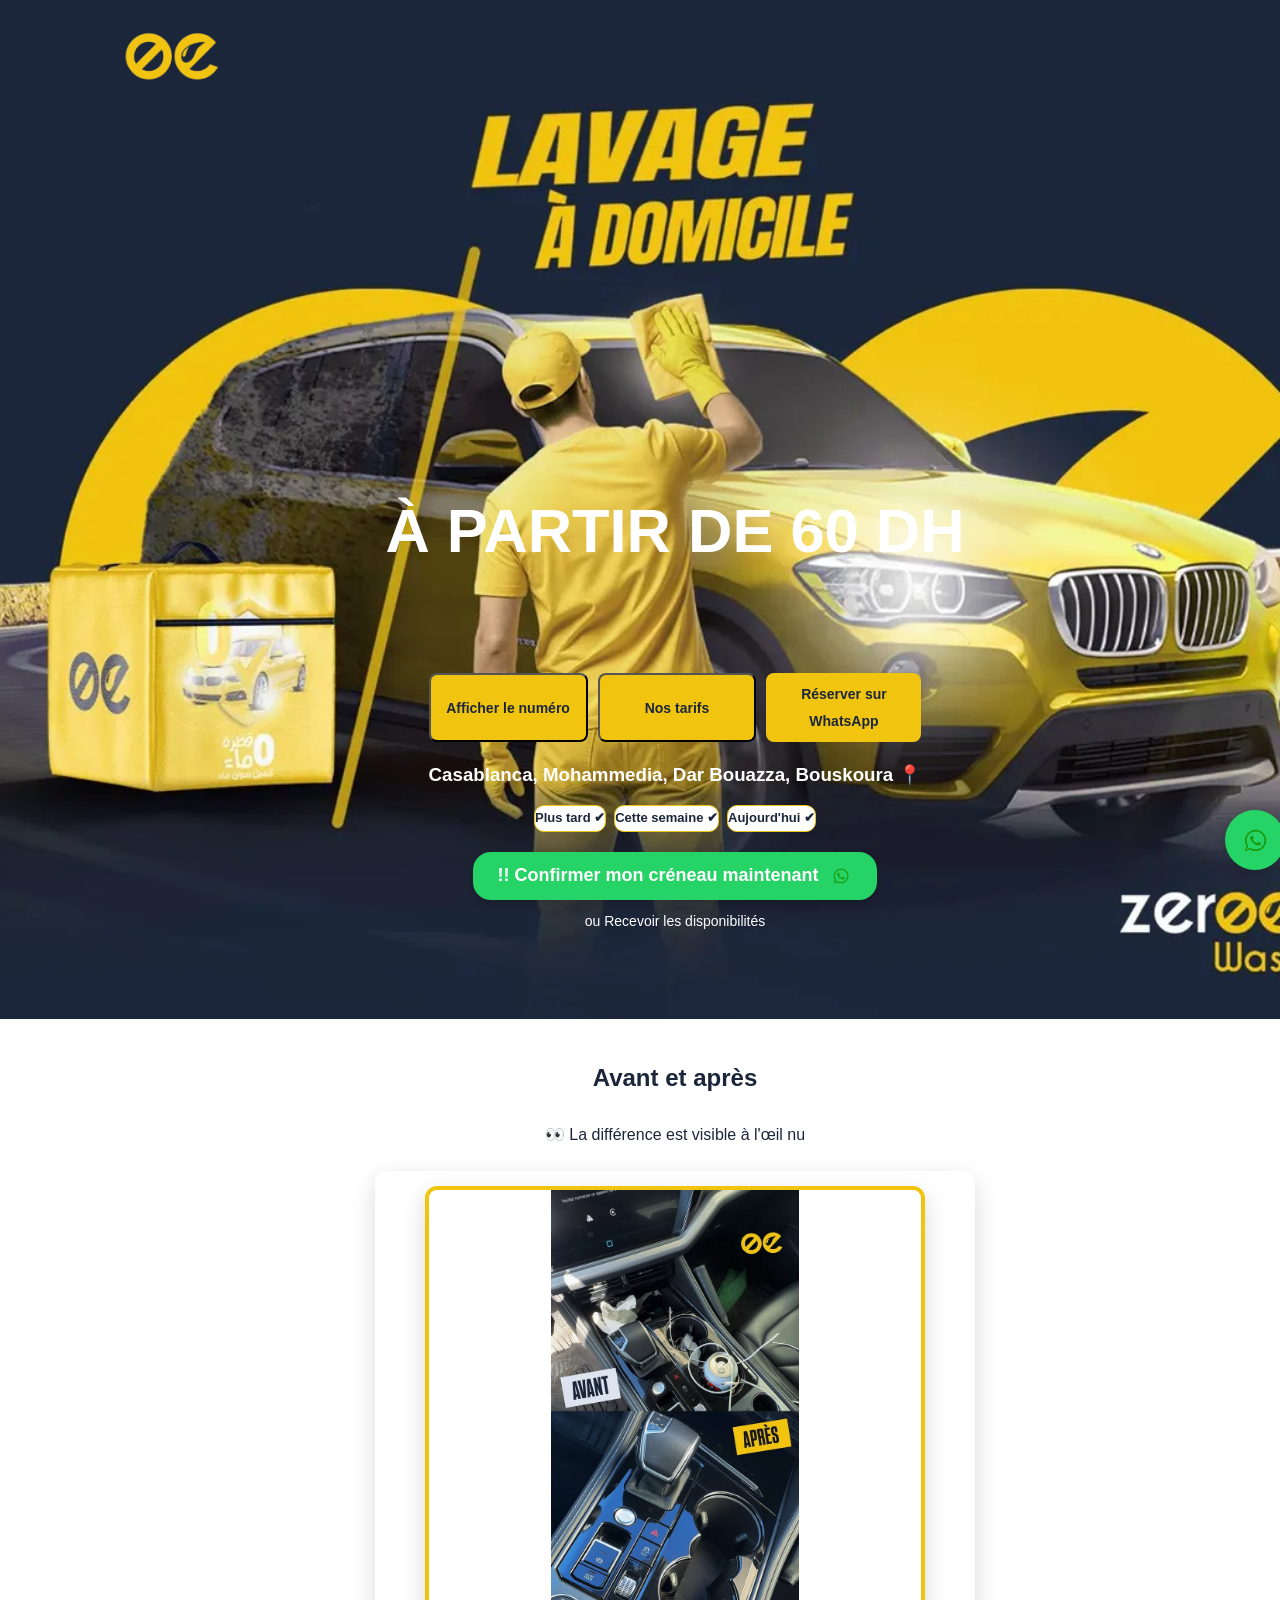
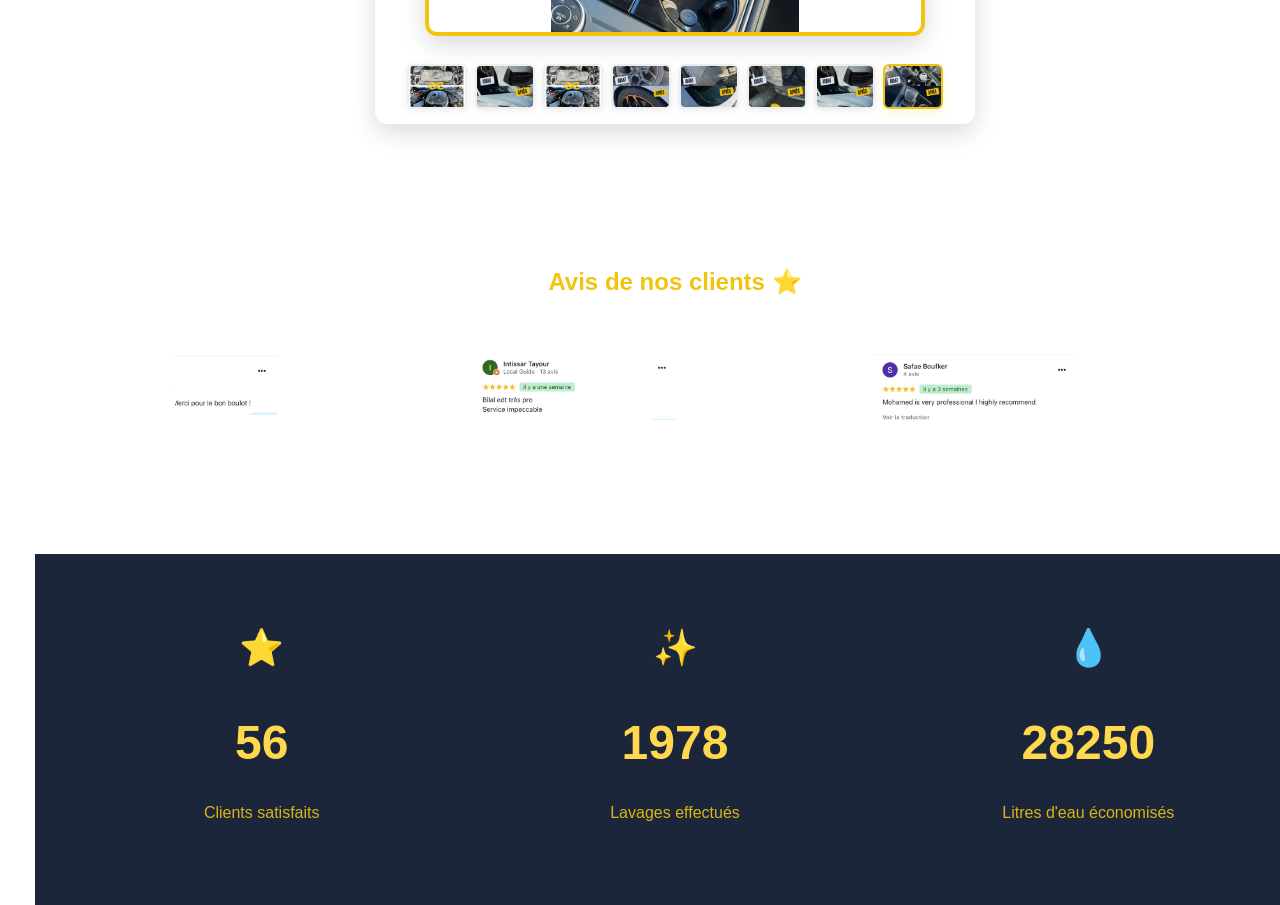
==== index.html @ 79f5091d "walid anif" ====
<!DOCTYPE html>
<html lang="ar" dir="rtl">
<head>
  <!-- Google tag (gtag.js) -->
<script async src="https://www.googletagmanager.com/gtag/js?id=G-FKH9SBT5BH"></script>
<script>
  window.dataLayer = window.dataLayer || [];
  function gtag(){dataLayer.push(arguments);}
  gtag('js', new Date());

  gtag('config', 'G-FKH9SBT5BH');
</script>
<!-- Meta Pixel Code -->
<script>
!function(f,b,e,v,n,t,s)
{if(f.fbq)return;n=f.fbq=function(){n.callMethod?
n.callMethod.apply(n,arguments):n.queue.push(arguments)};
if(!f._fbq)f._fbq=n;n.push=n;n.loaded=!0;n.version='2.0';
n.queue=[];t=b.createElement(e);t.async=!0;
t.src=v;s=b.getElementsByTagName(e)[0];
s.parentNode.insertBefore(t,s)}(window, document,'script',
'https://connect.facebook.net/en_US/fbevents.js');
fbq('init', '2076798486428883');
fbq('track', 'PageView');
</script>
<meta charset="UTF-8">
<meta name="viewport" content="width=device-width, initial-scale=1.0">

<title>Zero’Eau | غسيل السيارات بدون ماء</title>

<style>
body{
  background-color: #ffffff;
  margin:0;
  font-family: Tahoma, Arial;
  background:#ffffff;
  color:#1b263b;
  line-height:1.9;
}
.container{
  max-width:100%;
  margin:0 auto;
  padding:20px;
}



.hero{
  background:#1b263b;
  color:#fff;
  padding:50px 70px;
 
  
  display:flex;
  flex-direction:column;
  align-items:center;
  justify-content:center;
 
  text-align:center;
}

.hero-logo{
  
  width:20%;
  height:30%;
  margin-top: -100%;

 

  margin-right: 90%;
margin-bottom:20%;
}

.hero h1{font-size:28px;margin-bottom:5px;}
.hero p{font-size:16px;margin:0 0 10px 0;}

.badge{
  display:inline-block;
  background:#f1c40f;
  color:#1b263b;
  padding:6px 16px;
  border-radius:20px;
  font-size:14px;
  margin-bottom:10px;
  font-weight:bold;
}


.cta{
  display:inline-block;
  margin-top:10px;
  padding:16px 32px;
  background:#f1c40f;
  color:#1b263b;
  font-weight:bold;
  border-radius:12px;
  text-decoration:none;
  transition:0.3s;
}
.cta:hover{opacity:0.85}


.whatsapp{
  background:#25D366;
  color:#ffffff;
}

.section{
  background:#ffffff;
  padding:40px;
  border-radius:16px;
  margin-bottom:35px;
}
.section h2{
  color:#1b263b;
  margin-top:0;
}

.grid{
  display:grid;
  grid-template-columns:repeat(auto-fit,minmax(260px,1fr));
  gap:25px;
}

.box{
  background:#f1f3f5;
  padding:25px;
  border-radius:14px;
  font-size:18px;
  font-weight:bold;
  transition:all 0.3s ease;
  text-align:center;
}
.box:nth-child(odd){
  background:#1b263b;
  color:#f1c40f;
}
.box:nth-child(even){
  background:#ffffff;
  color:#1b263b;
  border:2px solid #f1c40f;
}
.box:hover{
  transform:translateY(-5px);
  box-shadow:0 8px 20px rgba(241, 196, 15, 0.3);
}


.video-section{
  background:#ffffff;
  padding:40px;
  border-radius:16px;
  margin-bottom:35px;
  text-align:center;
}
.video-container{
  position:relative;
  width:100%;
  max-width:600px;
  margin:20px auto;
  border-radius:12px;
  overflow:hidden;
  box-shadow:0 4px 15px rgba(0,0,0,0.1);
}
.video-container iframe{
  width:100%;
  height:400px;
  border:none;
}


.whatsapp-float{
  position:fixed;
  bottom:30px;
  right:30px;
  width:60px;
  height:60px;
  background:#25D366;
  border-radius:50%;
  display:flex;
  align-items:center;
  justify-content:center;
  box-shadow:0 4px 12px rgba(0,0,0,0.2);
  text-decoration:none;
  font-size:32px;
  transition:0.3s;
  z-index:999;
}
.whatsapp-float:hover{
  transform:scale(1.1);
  box-shadow:0 6px 16px rgba(0,0,0,0.3);
}


.ba{
  display:grid;
  grid-template-columns:repeat(auto-fit,minmax(300px,1fr));
  gap:30px;
  margin-top:30px;
}
.ba img{
  width:100%;
  height:auto;
  max-height:500px;
  object-fit:contain;
  border-radius:12px;
  box-shadow:0 8px 25px rgba(0,0,0,0.15);
  transition:all 0.3s ease;
  border:4px solid #f1c40f;
}
.ba img:hover{
  transform:scale(1.05);
  box-shadow:0 12px 35px rgba(241, 196, 15, 0.3);
}


.slider-container{
  position:relative;
  max-width:600px;
  margin:20px auto;
  border-radius:12px;
  overflow:hidden;
  box-shadow:0 8px 25px rgba(0,0,0,0.15);
  background:#ffffff;
  padding:15px;
}
.slider-wrapper{
  display:flex;
  transition:transform 0.5s ease;
}
.slider-item{
  min-width:100%;
  display:flex;
  align-items:center;
  justify-content:center;
  min-height:400px;
}
.slider-item img{
  width:100%;
  height:auto;
  max-height:450px;
  object-fit:contain;
  border:4px solid #f1c40f;
  border-radius:12px;
  cursor:pointer;
  transition:all 0.3s ease;
}
.slider-item img:hover{
  transform:scale(1.05);
  box-shadow:0 12px 35px rgba(241, 196, 15, 0.3);
}
.slider-btn{
  position:absolute;
  top:50%;
  transform:translateY(-50%);
  background:#f1c40f;
  color:#1b263b;
  border:none;
  padding:12px 16px;
  font-size:20px;
  cursor:pointer;
  border-radius:6px;
  transition:0.3s;
  z-index:10;
  font-weight:bold;
}
.slider-btn:hover{
  opacity:0.85;
}
.slider-btn.prev{
  left:15px;
}
.slider-btn.next{
  right:15px;
}
.slider-dots{
  text-align:center;
  padding:15px;
  background:#f9f9f9;
}
.dot{
  height:12px;
  width:12px;
  margin:0 5px;
  background-color:#bbb;
  border-radius:50%;
  display:inline-block;
  cursor:pointer;
  transition:0.3s;
}
.dot.active{
  background-color:#f1c40f;
}





@media (max-width: 700px){
  .ba{
    grid-template-columns:1fr;
  }
  .ba img{
    max-height:400px;
  }
  .video-container {
    max-width: 100%;
    margin: 20px auto;
    border-radius: 12px;
    overflow: hidden;
    box-shadow: 0 4px 15px rgba(0, 0, 0, 0.1);
  }
  

.split-video-btn{
  display:flex;
  max-width:100%;
}

.split-video-btn button{
  padding:10px 0;
  font-size:16px;
}


#v1{
  max-width:100%;
  margin:20px auto;
}

#v2{
  max-width:100%;
  margin:20px auto;
}

.video-container{
  padding:0;
}
}
@media (min-width: 700px){
  .split-video-btn{
    max-width:360px;
  }

  #v1{
    max-width:360px;
  }

  #v2{
    max-width:900px;
  }
}
.hero-btns {
  display: flex;
  gap: 10px;
  justify-content: center;
  margin-top: 10px;
  flex-wrap: wrap;
}
.hero-btns .cta {
  margin-top: 0;
  flex: 1;
  min-width: 90px;
  padding: 8px 12px;
  font-size: 14px;
  text-align: center;
  border-radius: 8px;
}
.hero{
  position: relative;
  min-height: 50%;
  display: flex;
  align-items: center;
  justify-content: center;
  padding: 30px 60px;
  gap: 60px;
}



.hero::before{
  content: "";
  position: absolute;
  inset: -55px; 

  background-image: url("Desktop-background-blanc_page-0001.webp");
  background-repeat: no-repeat;
  background-position: center;
  background-size: cover;
 opacity: 1;
  z-index: 0;
}



.hero > *{
  position: relative;
  z-index: 1;
}

</style>
</head>

<body>

<noscript><img height="1" width="1" style="display:none"
src="https://www.facebook.com/tr?id=2076798486428883&ev=PageView&noscript=1"
/>
</noscript>



<a 
  href="https://api.whatsapp.com/send?phone=212604203076&text=السلام عليكم، بغيت نعرف أكثر على خدمات Zero'Eau"
  class="whatsapp-float"
  target="_blank"
  title="تواصل معنا على واتساب"
>
  <img src="pngtree-whatsapp-icon-png-image_3584844-removebg-preview.webp" alt="WhatsApp" style="width:35px;height:35px;">
</a>

<div class="container">
  


<div class="hero">

  <img src="photo_5992237543186959243_y-removebg-preview-removebg-preview.webp" alt="Zero Eau" class="hero-logo" style="margin-top: -9%; height: auto;">
    <h1 style="font-size: 240%;"><span class="" style=" font-size:160%; color:#FFF; text-align: center; margin-top: 130px;">À PARTIR DE 60 DH</span></h1>
  
  
  <div class="">
    <h1 class="main-title" >
  <p class="subtitle">

      
    </p>
    </h1>
    
  
    
    <div class="hero-btns">
      <a href="https://api.whatsapp.com/send?phone=212604203076" class="cta" target="_blank">
      
        <span class="" >Réserver sur WhatsApp</span>
      </a>
      <button class="cta" type="button" onclick="showImagePopup()">
      
        <span class="" >Nos tarifs</span>
      </button>
      <button class="cta" type="button" id="showPhoneBtn" onclick="showPhoneInline()">
    
        
        <span class="" >Afficher le numéro</span>
      </button>
      <span id="phoneInline" style="display:none;" >0604203076</span>
    </div>

    <div style="margin-top:15px;">

        <span class="" ><h3 style="margin:0; text-align: center;">📍 Casablanca, Mohammedia, Dar Bouazza, Bouskoura</h3></span>
    </div>

    <div class="availability">
      <div class="availability-item"><span class="" >✔ Aujourd'hui</span></div>
      <div class="availability-item"><span class="" >✔ Cette semaine</span></div>
      <div class="availability-item"><span class="" >✔ Plus tard</span></div>
    </div>
    
     <div style="display:flex;justify-content:center; margin-top: 20px;">
      <button onclick="window.open('https://api.whatsapp.com/send?phone=212604203076','_blank')" style="background:#25D366;border:none;border-radius:18px;padding:12px 24px;display:flex;align-items:center;gap:10px;cursor:pointer;color:#fff;font-weight:bold;font-size:18px;box-shadow:0 4px 10px rgba(0,0,0,0.2);">
        <img src="pngtree-whatsapp-icon-png-image_3584844-removebg-preview.webp" alt="WhatsApp" style="width:24px;height:24px;">
       
        <span class="" >Confirmer mon créneau maintenant !!</span>
      </button>
    </div>
    
    <div style="margin:8px 0 0 0;font-size:14px;">

      <span class="" >ou Recevoir les disponibilités</span>
    </div>
  </div>
</div>
<style>/* availability buttons */
.availability{
  display: flex;
  justify-content: center;
  gap: 8px;
  flex-wrap: wrap;
  margin: 12px 0;
  z-index: 2;
  position: relative;
}

.availability-item{
  background: #fff;
  color: #1b263b;
  border-radius: 10px;
  padding: auto 13px;
  font-size: 13px;
  font-weight: 600;
  border: 1px solid #f1c40f;
  white-space: nowrap;
}
</style>
    
 
  <br>
  </div>
  <div class="section">
  <h2 style=" text-align: center;">
  
    <span class="" >Avant et après</span>
  </h2>
  <p style="text-align: center;">

    <span class="" >La différence est visible à l'œil nu 👀</span>
  </p>
  <div class="slider-container">
    <div class="slider-wrapper" id="sliderWrapper">
      <div class="slider-item">
        <img src="1.webp" alt="Image 1" class="ba-main-img" onclick="showMainImage(0)">
        <img src="5.webp" alt="Image 2" class="ba-thumb-img" onclick="showMainImage(1)">
        <img src="2.webp" alt="Image 3" class="ba-thumb-img" onclick="showMainImage(2)">
        <img src="3.webp" alt="Image 4" class="ba-thumb-img" onclick="showMainImage(3)">
        <img src="4.webp" alt="Image 5" class="ba-thumb-img" onclick="showMainImage(4)">
        <img src="27.webp" alt="Image 6" class="ba-thumb-img" onclick="showMainImage(5)">
        <img src="5.webp" alt="Image 2" class="ba-thumb-img" onclick="showMainImage(6)">
        
        
      </div>
    </div>
    <div style="display:flex;justify-content:center;gap:8px;margin-top:18px;flex-wrap:wrap;">

      <img src="1.webp" alt="Image 1" class="ba-thumb" onclick="showMainImage(0)">
      <img src="5.webp" alt="Image 2" class="ba-thumb" onclick="showMainImage(1)">
      <img src="2.webp" alt="Image 3" class="ba-thumb" onclick="showMainImage(2)">
      <img src="3.webp" alt="Image 4" class="ba-thumb" onclick="showMainImage(3)">
      <img src="4.webp" alt="Image 5" class="ba-thumb" onclick="showMainImage(4)">
      <img src="27.webp" alt="Image 6" class="ba-thumb" onclick="showMainImage(5)">
      <img src="5.webp" alt="Image 2" class="ba-thumb" onclick="showMainImage(6)">
        <img src="27.webp" alt="Image 7" class="ba-thumb" onclick="showMainImage(7)">
    </div>
  </div>
</div>


<div class="section avis-section">
   
      <span class="" >  <h2 style="color: #f1c40f;">⭐ Avis de nos clients</h2></span>



  <div class="avis-wrapper">
    <div class="avis-track">

      
      <div class="avis-card">
        <img src="19.webp">
        
      </div>

      <div class="avis-card">
        <img src="20.webp">
     
      </div>

      <div class="avis-card">
        <img src="21.webp">
      
      </div>

      <div class="avis-card">
        <img src="22.webp">
      
      </div>

      <div class="avis-card">
        <img src="23.webp">
      
      </div>

      <div class="avis-card">
        <img src="24.webp">
        
      </div>

    
      <div class="avis-card">
        <img src="25.webp">
        
      </div>

      <div class="avis-card">
        <img src="19.webp">
   
      </div>

      <div class="avis-card">
        <img src="20.webp">
        
      </div>

      <div class="avis-card">
        <img src="21.webp">
     
      </div>

      <div class="avis-card">
        <img src="22.webp">
       
      </div>

      <div class="avis-card">
        <img src="23.webp">
       
      </div>

    </div>
  </div>

</div>
<style>.avis-section{
  background:#ffffff;
 
  color:#f1c40f;
  text-align:center;
}

.avis-wrapper{
  overflow:hidden;
  max-width:1000px;
  margin:auto;
}

.avis-track{
  display:flex;
  animation: scroll 40s linear infinite;
}

.avis-card{
  width: calc(80% / 2);   
  flex-shrink: 0;
  padding:30px;
  box-sizing:border-box;
  text-align:center;
}

.avis-card img{
  width:60%;

 
  margin-bottom:10px;
}

.avis-card h4{
  color:#ffd84d;
  margin:10px 0 5px;
}

.avis-card p{
  font-size:14px;
  opacity:0.9;
}


@keyframes scroll{
  from{
    transform:translateX(50%);
  }
  to{
    transform:translateX(-70%);
  }
}


@media(max-width:768px){
  .avis-card{
    width:100%;
  }
}
.avis-card{
  overflow: visible;
}

.avis-card img{
  width:60%;
  transition: transform 0.3s ease, box-shadow 0.3s ease;
}

.avis-card img:hover{
  transform: scale(1.6); 
  box-shadow: 0 100% 70% rgba(0,0,0,0.5);
  z-index: 10000;
}


</style>
<section class="stats-section">
  
  <div class="stat">
    <div class="icon">💧</div>
    <div class="number" data-target="50000">0</div>
    <p>

      <span class="" >Litres d'eau économisés</span>
    </p>
  </div>
  <div class="stat">
    <div class="icon">✨</div>
    <div class="number" data-target="3500">0</div>
    <p>

      <span class="" >Lavages effectués</span>
    </p>
  </div>
  <div class="stat">
    <div class="icon">⭐</div>
    <div class="number" data-target="99">0</div>
    <p>

      <span class="" >Clients satisfaits</span>
    </p>
  </div>
</section>
<style>
.stats-section{
  display:flex;
  justify-content:space-around;
  align-items:center;
  padding:60px 20px;
  background:#1b263b;
  color:#f1c40f;
  text-align:center;
}

.stat{
  flex:1;
}

.stat .icon{
  font-size:36px;
  color:#ffd84d;
  margin-bottom:15px;
}

.stat .number{
  font-size:48px;
  font-weight:700;
  color:#ffd84d;
}

.stat p{
  margin-top:10px;
  font-size:16px;
  opacity:0.9;
}

</style>

<script>
const counters = document.querySelectorAll('.number');

counters.forEach(counter => {
  const target = +counter.getAttribute('data-target');
  let count = 0;
  const speed = target / 200;

  const updateCount = () => {
    if(count < target){
      count += speed;
      counter.innerText = Math.ceil(count);
      setTimeout(updateCount, 15);
    } else {
      counter.innerText = target + (target === 99 ? '%' : '+');
    }
  };  

  updateCount();
});

</script>


      
      
      
      
      
      
      
      </span>
  </div>
</div>




  
  </div>
  <style>
*{
  box-sizing: border-box;
}

img{
  max-width:100%;
  height:auto;
}

@media(max-width:700px){
  .hero{
    padding:1px 1px;
    width: 90% !important;
    height: 90%  !important;
   
  }

  .hero-logo{
    width:40% !important;
    height:90% !important;

margin-right: 88%;
margin-bottom: 100%;

    
  
  }



  .hero h1{
    font-size:20px !important;
  }

  .hero p{
    font-size:14px;
  }
}

@media(max-width:768px){
  .section{
    padding:25px 15px;
  }
}


@media(max-width:768px){
  .stats-section{
    flex-direction:column;
    gap:30px;
  }

  .stat .number{
    font-size:36px;
  }
}


@media(max-width:768px){
  .avis-card{
    width:100% !important;
    padding:15px;
  }

  .avis-card img{
    width:85% !important;
  }
}


@media(max-width:768px){
  .avis-card img:hover{
    transform:none;
    box-shadow:none;
  }
}


@media(max-width:768px){
  .ba-main-img{
    max-width:100% !important;
    max-height:300px !important;
  }

  .ba-thumb{
    width:50px;
    height:40px;
  }
}


@media(max-width:80%){
  .whatsapp-float{
    width:52px;
    height:52px;
    bottom:20px;
    right:20px;
  }
}



  .lang-btn{
    padding:8px 14px;
    font-size:13px;
  }
}

@media (max-width: 80%){


  html, body{
    width:90%;
    overflow-x:hidden;
  }


  .hero-btns{
    gap:8px;
  }

  .hero-btns .cta{
    padding:10px 12px !important;
    font-size:14px !important;
    min-width:auto !important;
  }


  .section div[style*="min-width"]{
    min-width:auto !important;
    padding:14px 16px !important;
    font-size:15px !important;
  }

  /* Green WhatsApp button */
  button[onclick*="whatsapp"]{
    padding:14px 18px !important;
    font-size:17px !important;
    border-radius:14px !important;
  }

  button, .cta{
    max-width:100%;
    white-space:normal;
  }
}


</style>


<div id="imageModal" style="
  display:none;
  position:fixed;
  inset:0;
  background:rgba(0,0,0,0.8);
  justify-content:center;
  align-items:center;
  z-index:9999;
">
  <span onclick="closeImagePopup()" style="
    position:absolute;
    top:20px;
    right:25px;
    font-size:30px;
    color:white;
    cursor:pointer;
  ">×</span>

  <img src="flyer-0-eau-veso1_page-0001.webp" style="max-width:90%; border-radius:10px;">
</div>
<script>
function showImagePopup() {
  document.getElementById('imageModal').style.display = 'flex';
}

function closeImagePopup() {
  document.getElementById('imageModal').style.display = 'none';
}
</script>

  

  
<style>
.ba-main-img {
  display: block;
  width: 100%;
  max-width: 500px;
  max-height: 400px;
  margin: 0 auto 10px auto;
  border-radius: 12px;
  border: 4px solid #f1c40f;
  box-shadow: 0 8px 25px rgba(0,0,0,0.15);
  object-fit: contain;
  transition: box-shadow 0.2s, border 0.2s;
  z-index: 2;
  position: relative;
}
.ba-thumb-img {
  display: none;
}
.ba-thumb {
  width: 60px;
  height: 45px;
  object-fit: cover;
  border-radius: 6px;
  border: 2px solid #eee;
  cursor: pointer;
  transition: border 0.2s, box-shadow 0.2s;
  box-shadow: 0 2px 8px rgba(0,0,0,0.07);
}
.ba-thumb.active,
.ba-thumb:hover {
  border: 2px solid #f1c40f;
  box-shadow: 0 4px 12px rgba(241,196,15,0.15);
}
</style>
<script>
const baImages = [
  "1.webp",
  "5.webp",
  "2.webp",
  "3.webp",
  "4.webp",
  "6.webp",
  "5.webp",
  "27.webp"
];
function showMainImage(idx) {

  const mainImg = document.querySelector('.ba-main-img');
  mainImg.src = baImages[idx];

  document.querySelectorAll('.ba-thumb').forEach((el, i) => {
    if(i === idx) el.classList.add('active');
    else el.classList.remove('active');
  });
}
window.addEventListener('DOMContentLoaded', () => {

  showMainImage(0);
});
</script>



<script>
let currentLang = 'ar';
let currentSlideIndex = 0;
let autoScrollInterval;

function changeSlide(n) {
  showSlide(currentSlideIndex += n);
  resetAutoScroll();
}

function currentSlide(n) {
  showSlide(currentSlideIndex = n);
  resetAutoScroll();
}

function showSlide(n) {
  const slider = document.getElementById('sliderWrapper');
  const dots = document.querySelectorAll('.dot');
  const totalSlides = dots.length;
  
  if (n >= totalSlides) currentSlideIndex = 0;
  if (n < 0) currentSlideIndex = totalSlides - 1;
  
  slider.style.transform = `translateX(-${currentSlideIndex * 100}%)`;
  
  dots.forEach(dot => dot.classList.remove('active'));
  dots[currentSlideIndex].classList.add('active');
}

function autoScroll() {
  currentSlideIndex++;
  const slider = document.getElementById('sliderWrapper');
  const dots = document.querySelectorAll('.dot');
  const totalSlides = dots.length;
  
  if (currentSlideIndex >= totalSlides) currentSlideIndex = 0;
  
  slider.style.transform = `translateX(-${currentSlideIndex * 100}%)`;
  dots.forEach(dot => dot.classList.remove('active'));
  dots[currentSlideIndex].classList.add('active');
}

function resetAutoScroll() {
  clearInterval(autoScrollInterval);
  autoScrollInterval = setInterval(autoScroll, 2000);
}




function showImagePopup() {
  document.getElementById('imageModal').style.display = 'flex';
}
function closeImagePopup() {
  document.getElementById('imageModal').style.display = 'none';
}


function showPhonePopup() {
  document.getElementById('phoneModal').style.display = 'flex';
}
function closePhonePopup() {
  document.getElementById('phoneModal').style.display = 'none';
}

function showPhoneInline() {
  document.getElementById('showPhoneBtn').style.display = 'none';
  document.getElementById('phoneInline').style.display = 'inline-block';
}
</script>

</body>
</html>
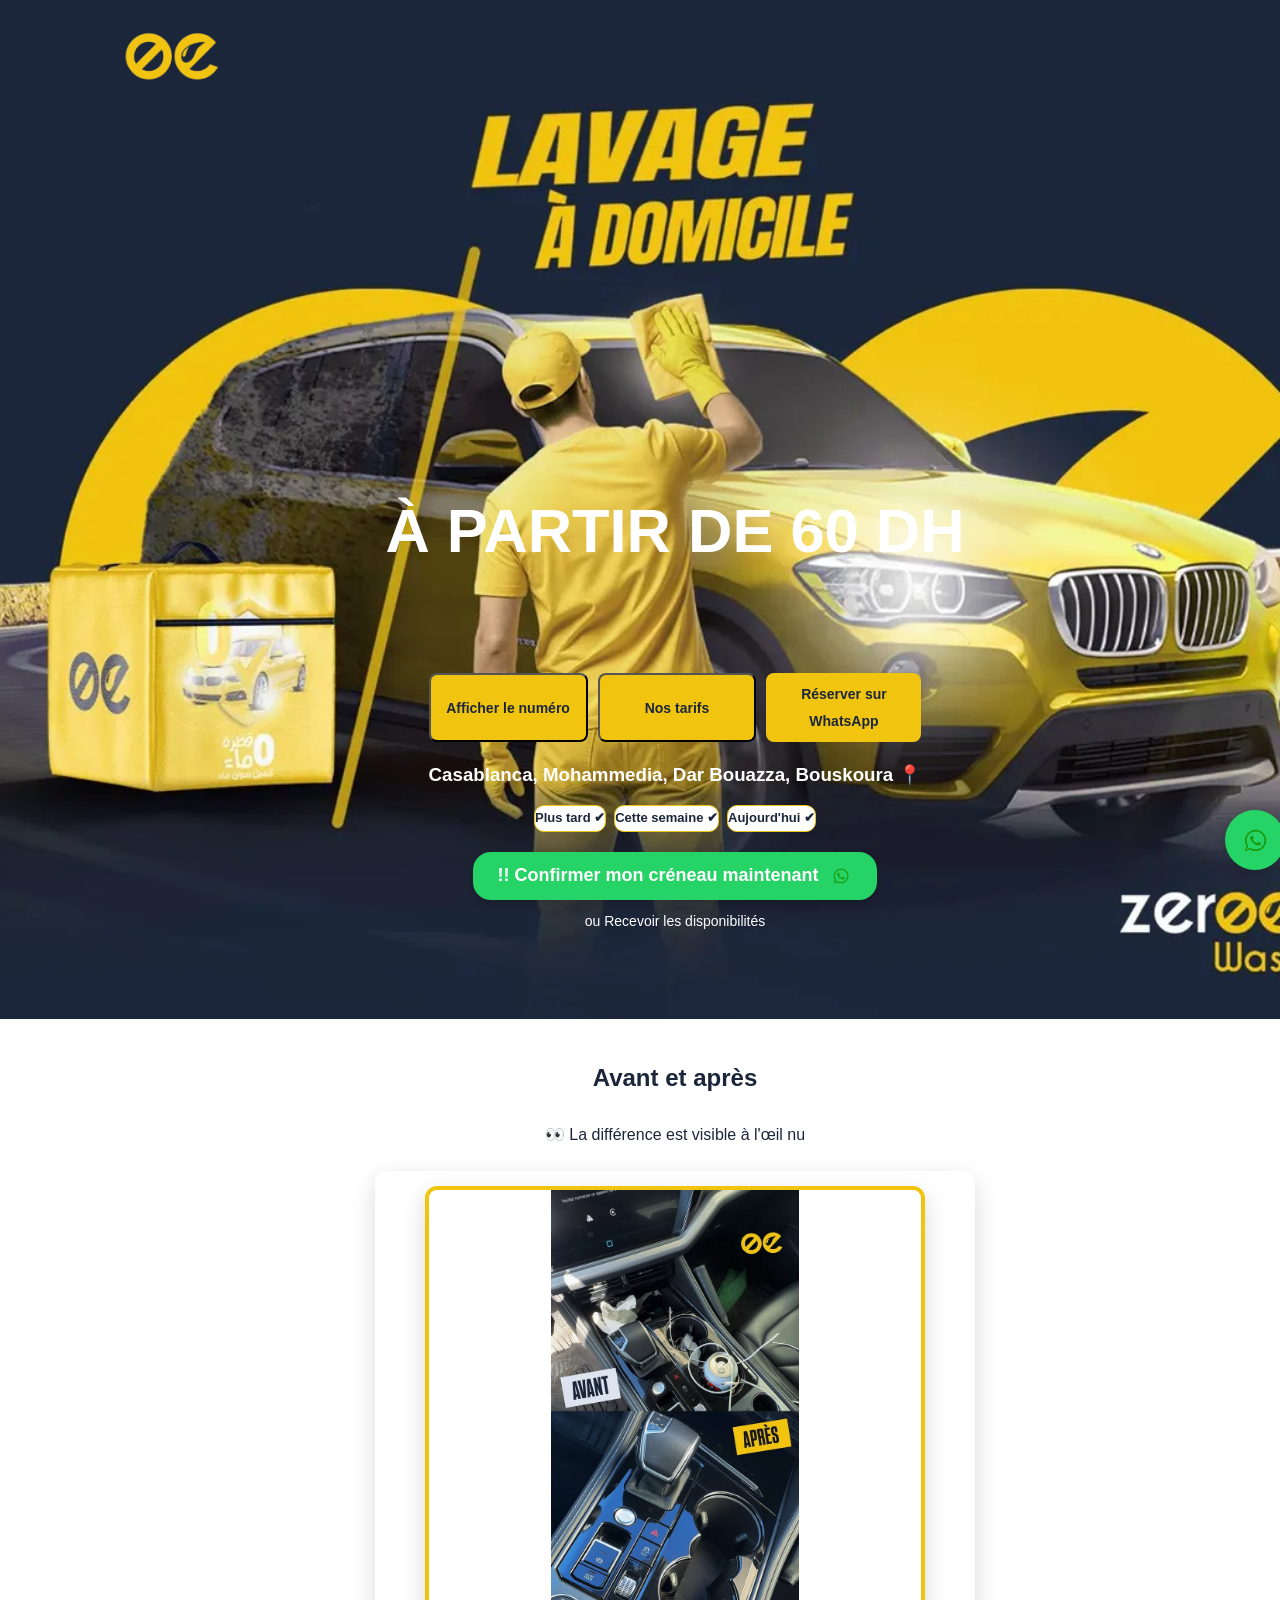
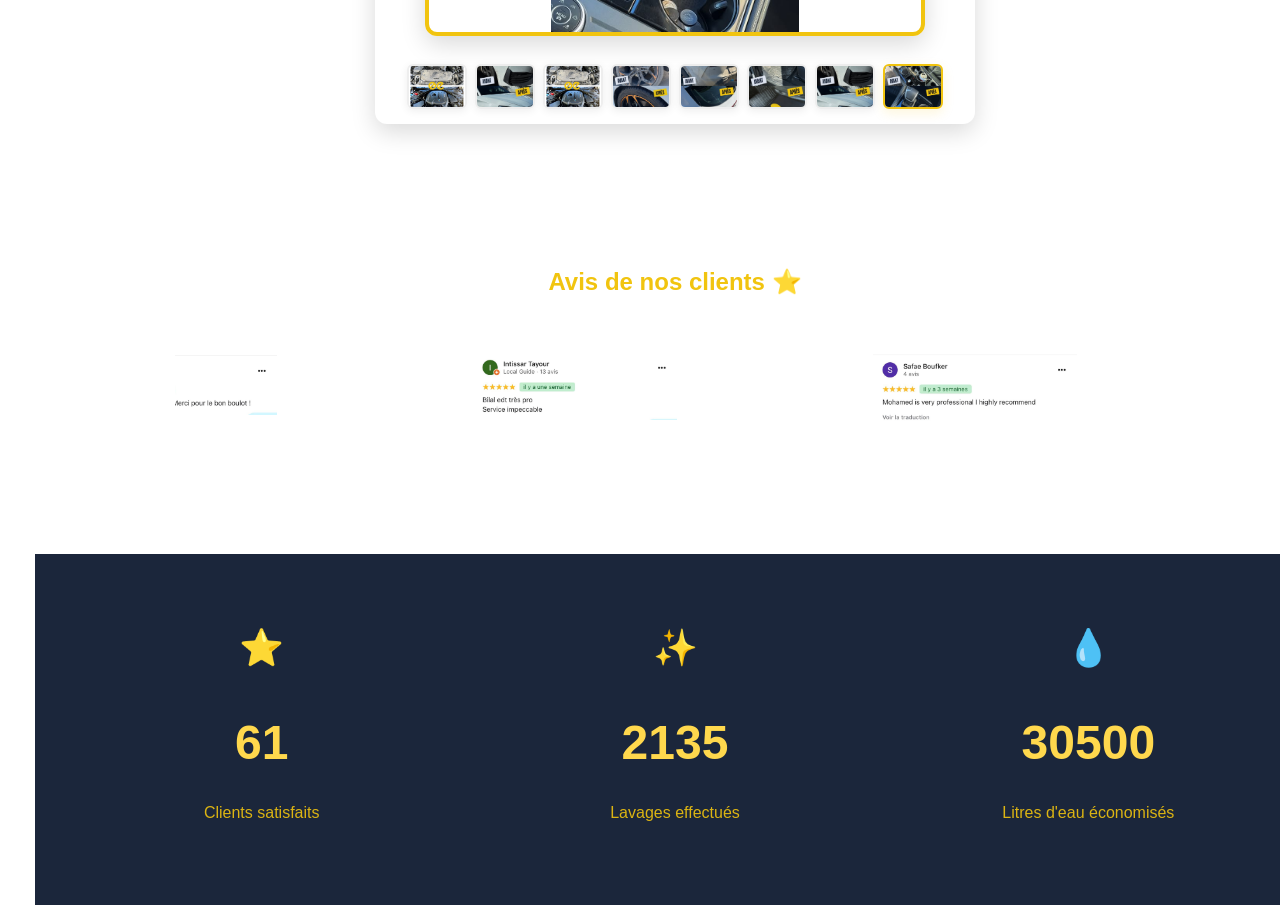
==== commit 53662015: "walid anif" ====
--- a/index.html
+++ b/index.html
@@ -1,16 +1,7 @@
 <!DOCTYPE html>
 <html lang="ar" dir="rtl">
 <head>
-  <!-- Google tag (gtag.js) -->
-<script async src="https://www.googletagmanager.com/gtag/js?id=G-FKH9SBT5BH"></script>
-<script>
-  window.dataLayer = window.dataLayer || [];
-  function gtag(){dataLayer.push(arguments);}
-  gtag('js', new Date());
-
-  gtag('config', 'G-FKH9SBT5BH');
-</script>
-<!-- Meta Pixel Code -->
+  <!-- Meta Pixel Code -->
 <script>
 !function(f,b,e,v,n,t,s)
 {if(f.fbq)return;n=f.fbq=function(){n.callMethod?
@@ -23,6 +14,7 @@
 fbq('init', '2076798486428883');
 fbq('track', 'PageView');
 </script>
+ 
 <meta charset="UTF-8">
 <meta name="viewport" content="width=device-width, initial-scale=1.0">
 
@@ -402,12 +394,10 @@
 </head>
 
 <body>
-
 <noscript><img height="1" width="1" style="display:none"
 src="https://www.facebook.com/tr?id=2076798486428883&ev=PageView&noscript=1"
 />
 </noscript>
-
 
 
 <a 
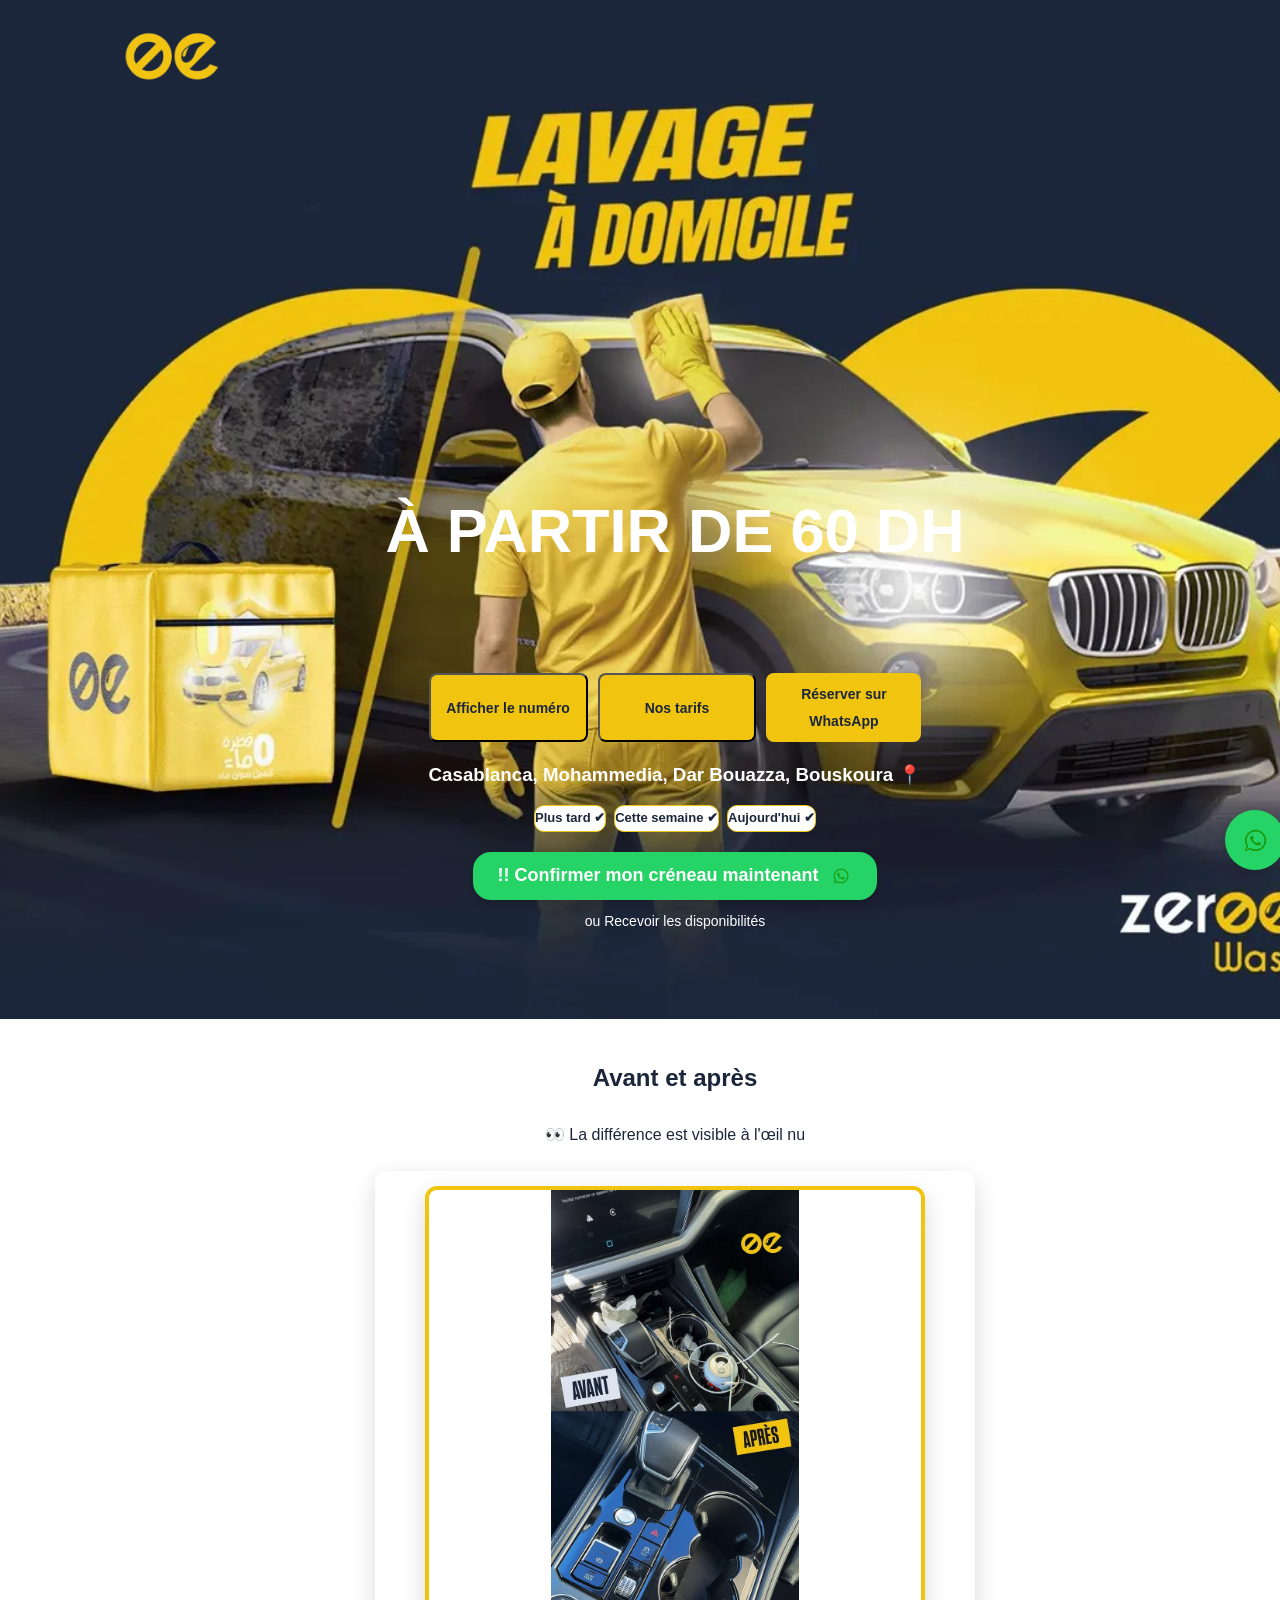
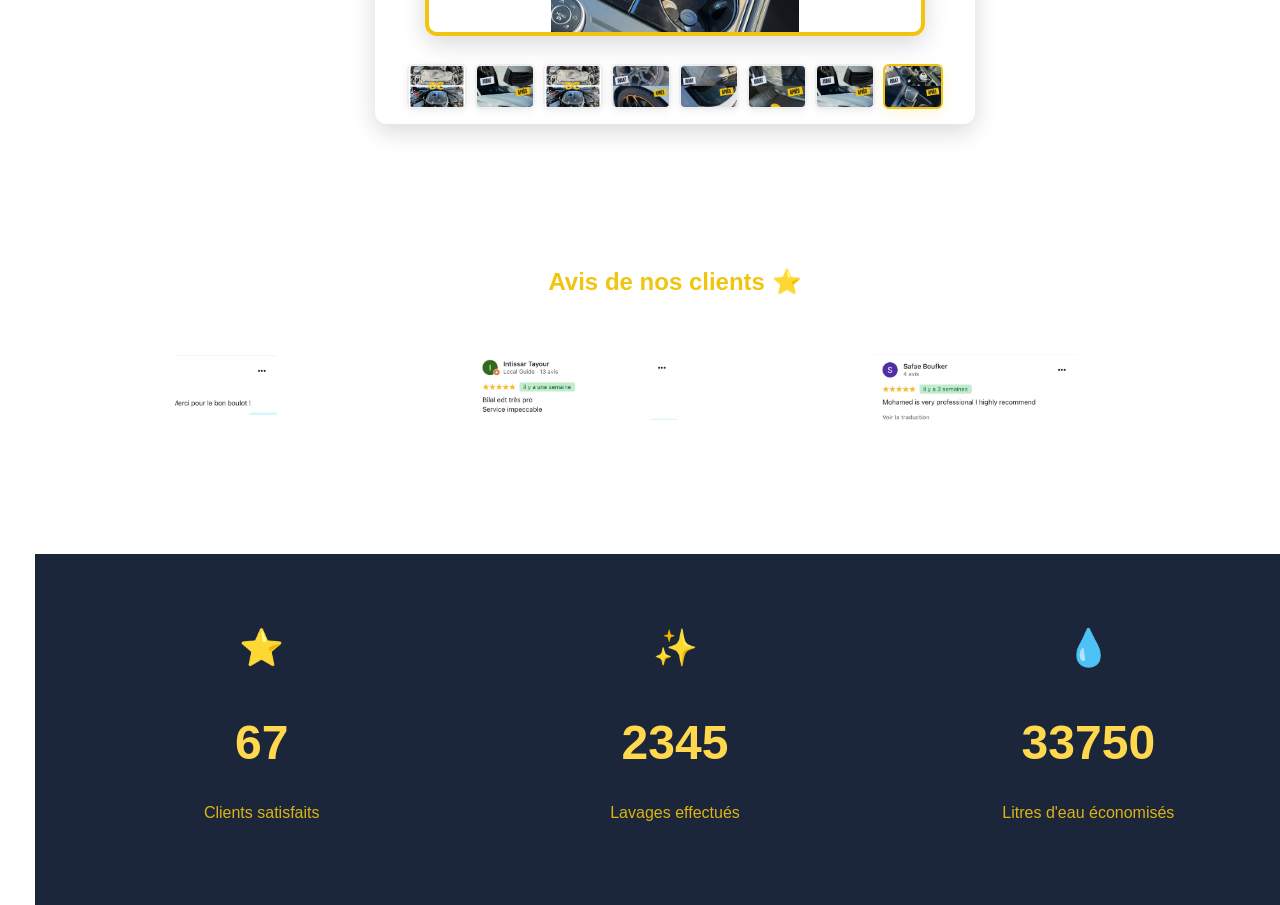
==== commit eb04703f: "wa" ====
--- a/index.html
+++ b/index.html
@@ -1,6 +1,15 @@
 <!DOCTYPE html>
 <html lang="ar" dir="rtl">
 <head>
+  <!-- Google tag (gtag.js) -->
+<script async src="https://www.googletagmanager.com/gtag/js?id=G-RRH1L16HTJ"></script>
+<script>
+  window.dataLayer = window.dataLayer || [];
+  function gtag(){dataLayer.push(arguments);}
+  gtag('js', new Date());
+
+  gtag('config', 'G-RRH1L16HTJ');
+</script>
   <!-- Meta Pixel Code -->
 <script>
 !function(f,b,e,v,n,t,s)
